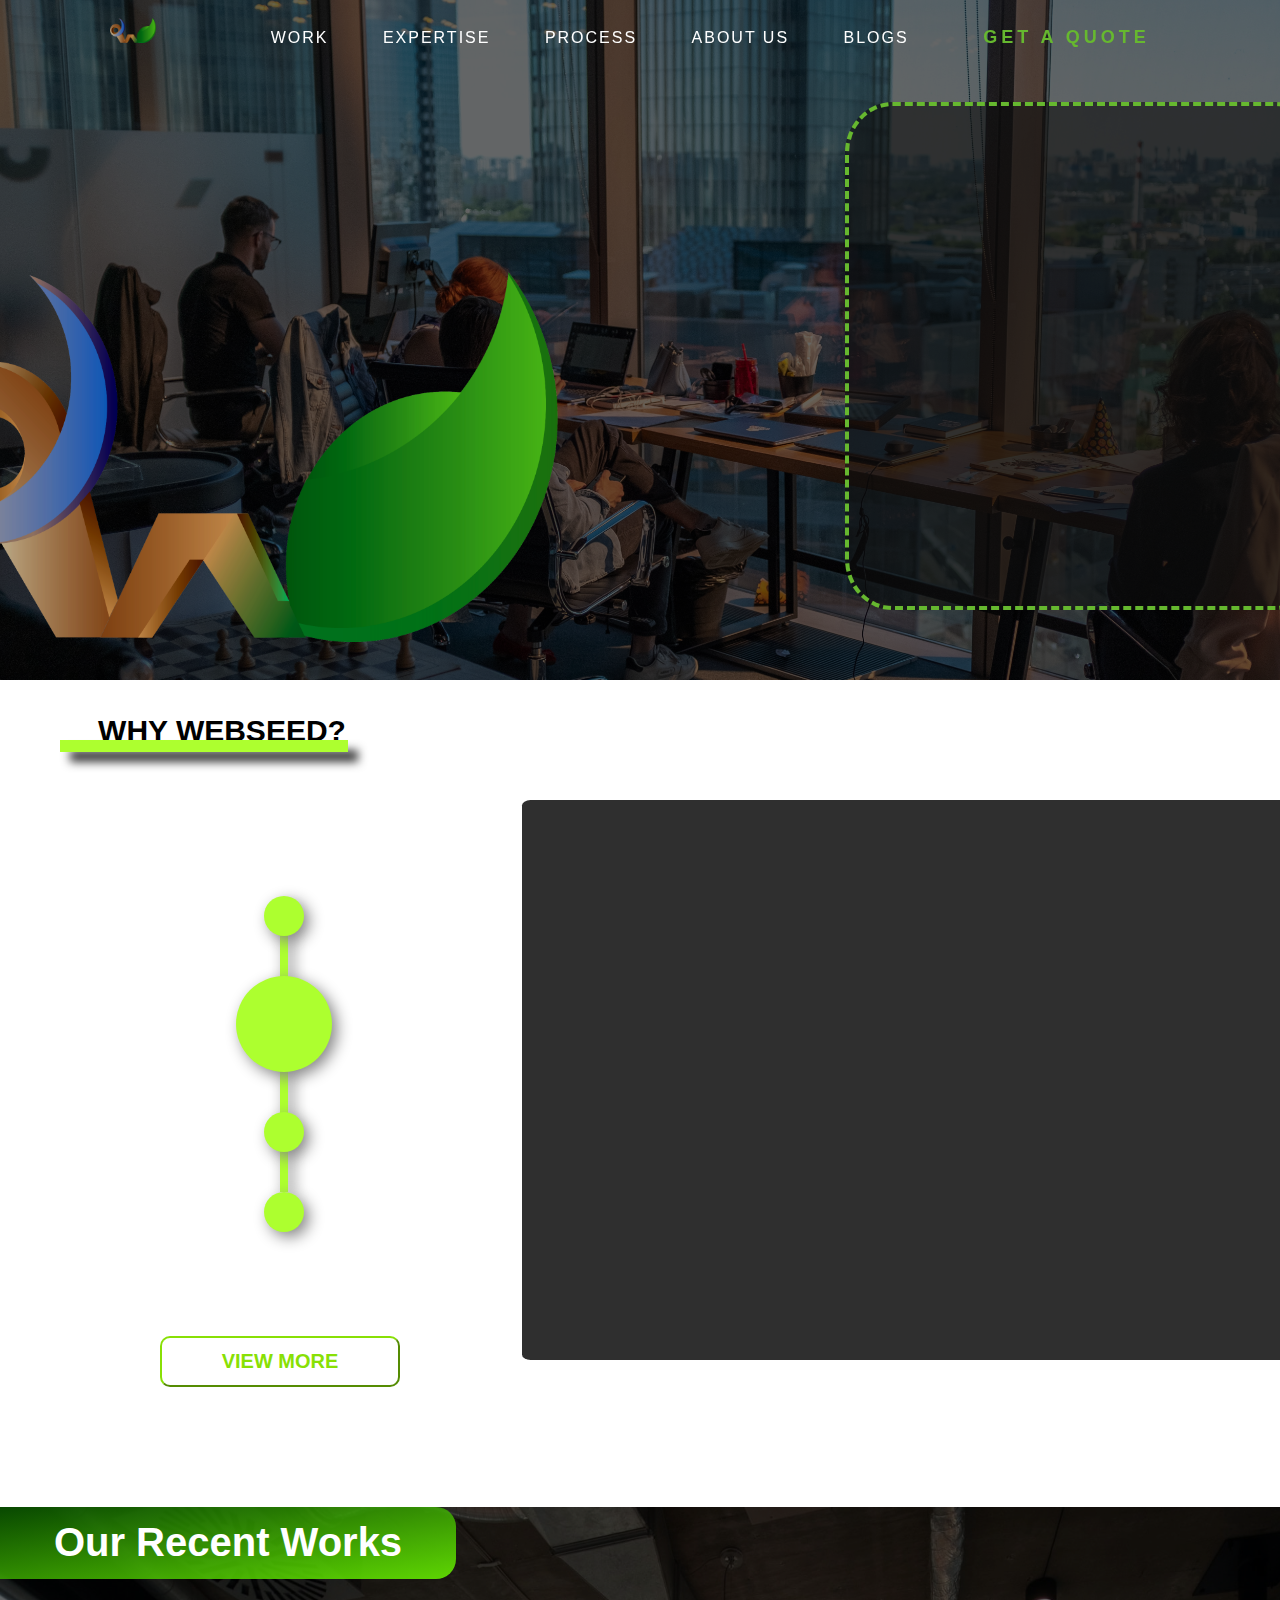
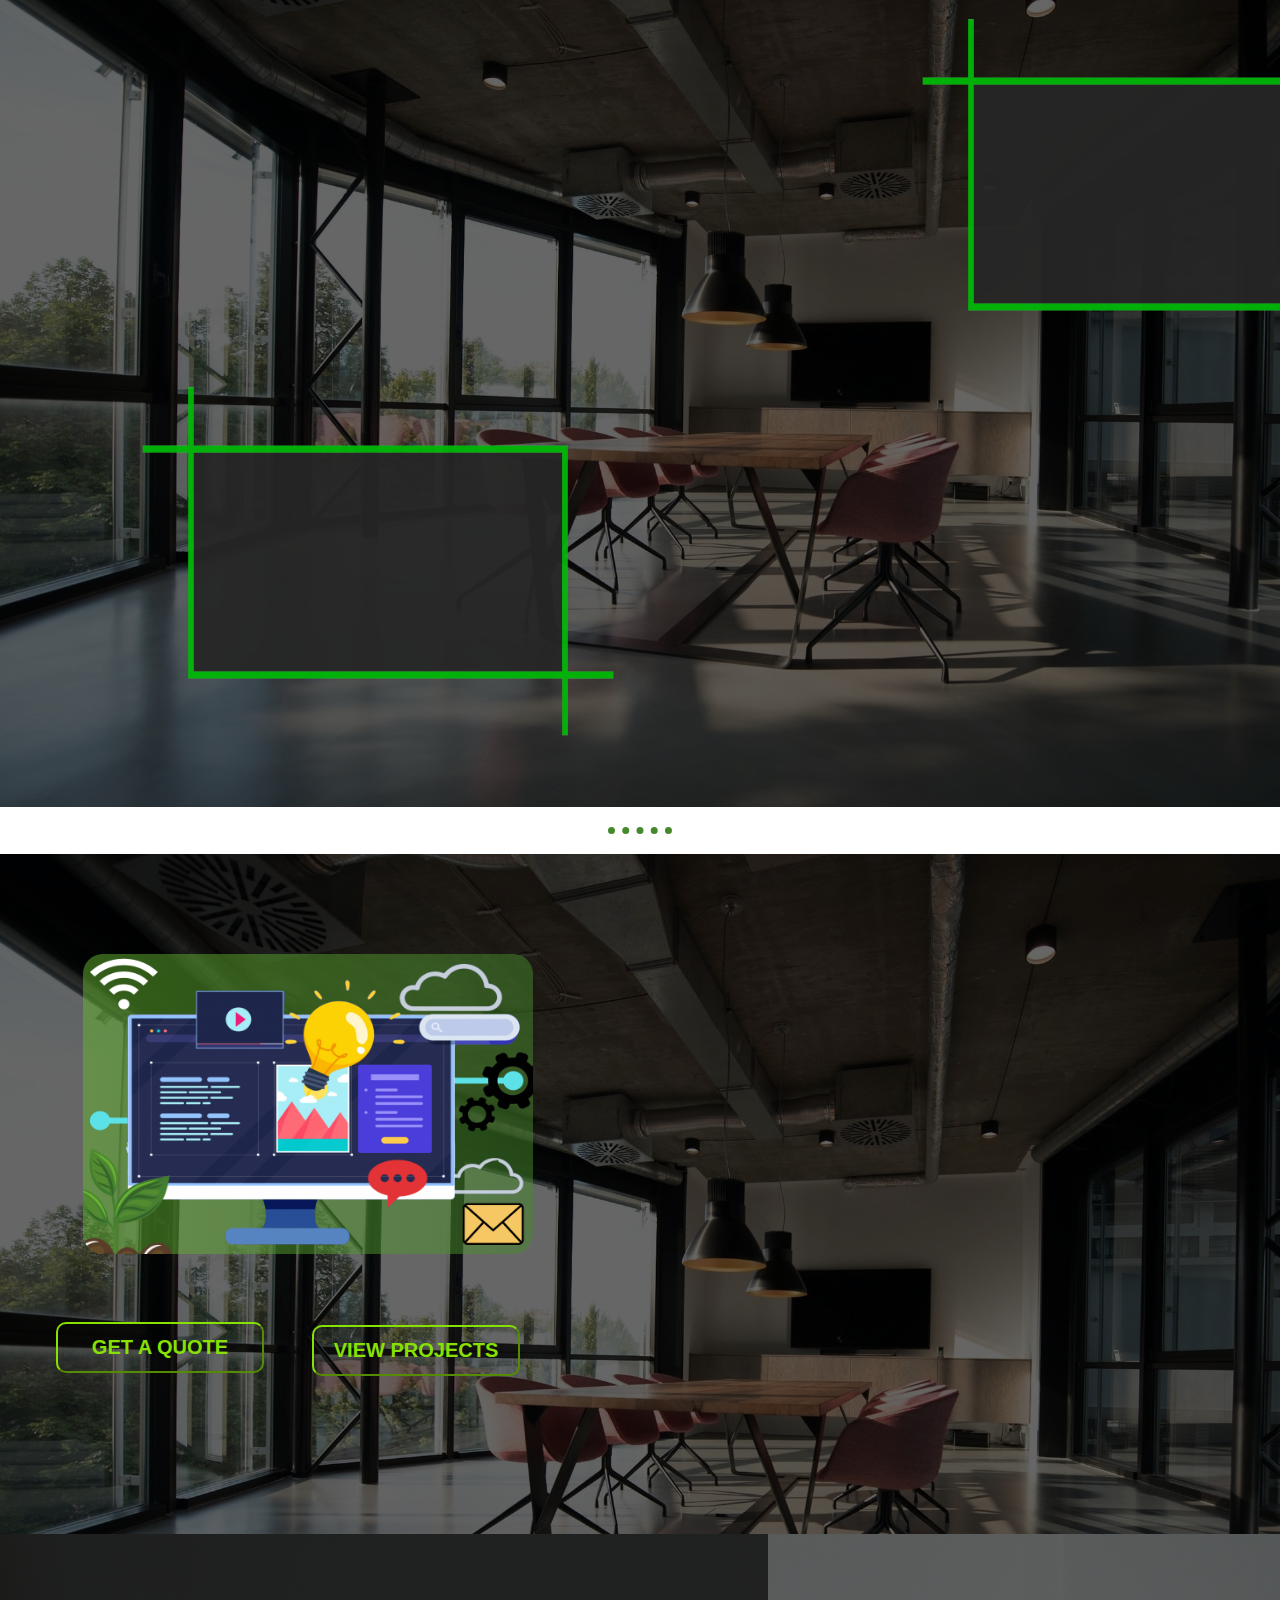
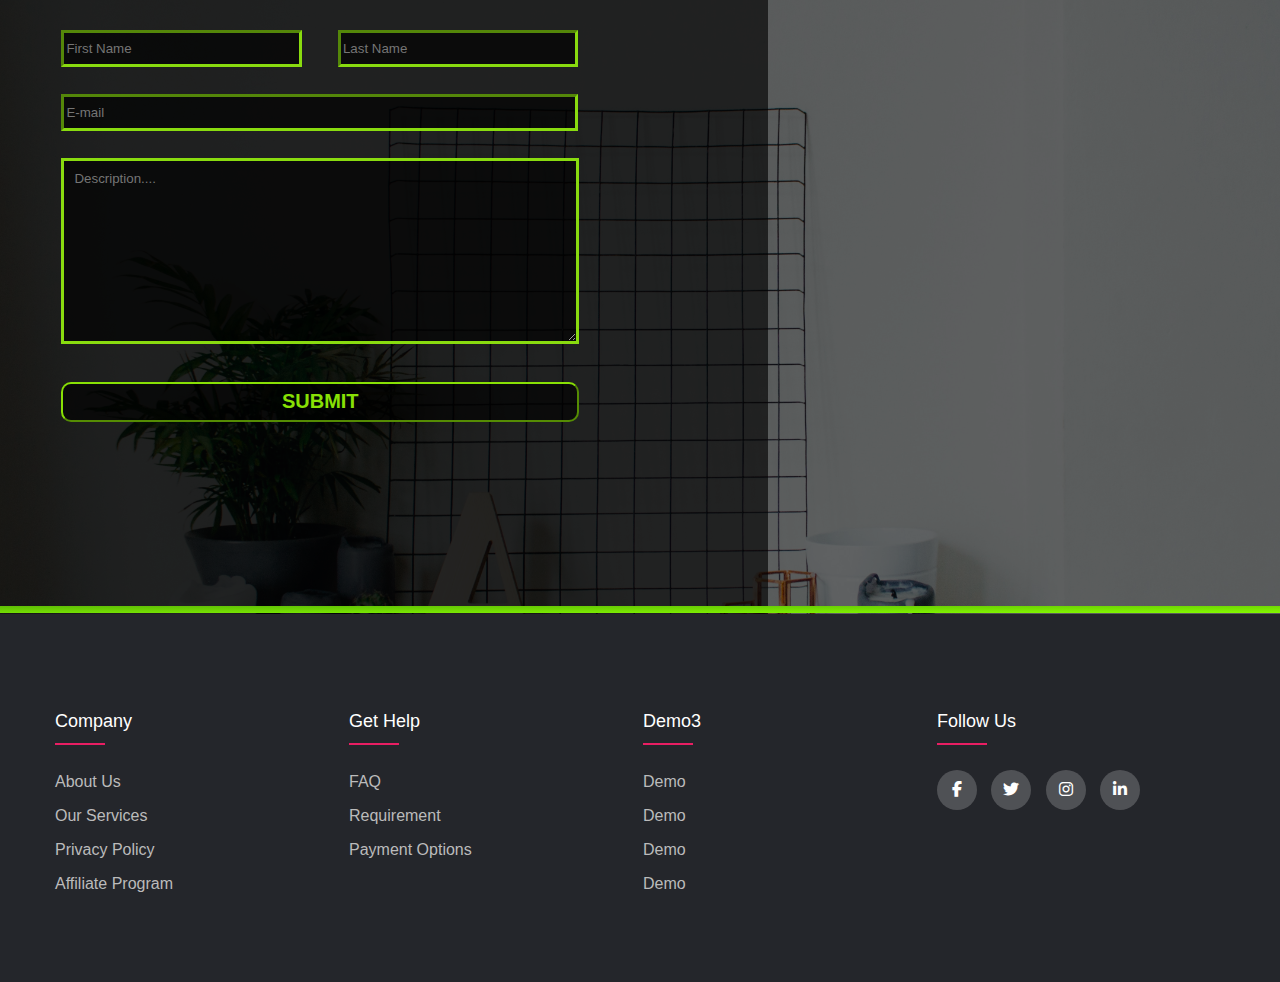
==== index.html @ 06053df5 "changes" ====
<!DOCTYPE html>
<html lang="en">
  <head>
    <meta charset="UTF-8" />
    <meta http-equiv="X-UA-Compatible" container="IE=edge" />
    <meta name="viewport" container="width=device-width, initial-scale=1.0" />
    <title>Webseed</title>
    <link rel="icon" href="media/webseedlogo.png" />
    <link rel="stylesheet" href="css files/style1.css" type="text/css" />
    <script src="JS files/script.js"></script>

    <link
      rel="stylesheet"
      href="https://cdnjs.cloudflare.com/ajax/libs/font-awesome/6.2.0/css/all.min.css"
      type="text/css"
    />
  </head>

  <body>
    <div class="wrapper">
      <header>
        <nav>
          <div class="menu">
            <ul>
              <li class="logo">
                <a href=""
                  ><img src="media/webseedlogo.png" alt="webseedlogo"
                /></a>
              </li>
              <li class="navlnk"><a href="">WORK</a></li>
              <li class="navlnk"><a href="">EXPERTISE</a></li>
              <li class="navlnk"><a href="">PROCESS</a></li>
              <li class="navlnk"><a href="">ABOUT US</a></li>
              <li class="navlnk"><a href="">BLOGS</a></li>
              <li class="navbtn">
                <button>
                  <span></span>
                  <span></span>
                  <span></span>
                  <span></span>
                  GET A QUOTE
                </button>
              </li>
            </ul>
          </div>
          <!-- END menu -->
        </nav>
        <!-- END nav DIV -->
        <div class="firstpage">
          <div class="head-img1">
            <img src="media/webseedlogo.png" alt="webseedwb-img" />
          </div>
          <article class="blog-box"></article>
        </div>
      </header>
      <!-- END header DIV-->
      <article class="container-1">
        <section class="container-1-ALLsec container-1-sec1">
           <div class="second_container">

        <div class="second_heading_container">
          <div class="second_heading_line"></div>
            <div class="second_heading_text">WHY WEBSEED?</div>
        </div>
        
        <div class="second_main_design">

          <div class="second_vertical_strip"></div>
        <div class="second_circle_container">


          <div class="second_circle"></div>
          <div class="second_circle active"></div>
          <div class="second_circle"></div>
          <div class="second_circle"></div>
        </div>

        <div class="second_imagepanel">
          <div class="second_panel"></div>
          <div class="second_panel active"></div>
          <div class="second_panel"></div>
          <div class="second_panel"></div>

        </div>
      </div>
     
      <div > <a href=""> <button class="second_view_more" >VIEW MORE</button> </a>
      </div>
      
    </div>
    
        </section>
        <!-- END container-1-sec1 -->

        <section class="container-1-ALLsec container-1-sec3">
          <h1 class="third_heading">Our Recent Works</h1>

          <img class="third_main_logo" src="media/box.png" alt="" />
          <img class="third_main_logo2" src="media/box.png" alt="" />
        </section>
        <!-- END container-1-sec3-->
        <hr />

        <div class="container-1-ALLsec container-1-sec4">
          <div class="container-1-sec4-col1"> 
            <img class="fifth_vector" src="media/v3.png" alt="" />
            <div class="container-1-sec4-overlay container-1-sec4-overlayfade">
              <p class="fifth_text">
                Follow these steps to connect with us:<br />
                Step 1 : Click on Get a quote button <br />
                Step 2 : Fill out the form to get in touch with us<br />
                Step 3 : Connect with us and have a chat<br />
              </p>
              <button class="fifth_get_a_quote" href="" type="button">
                GET A QUOTE <i class="fa-solid fa-arrow-right-long"></i>
              </button>
            </div><!--wo vector image wala div end-->
            
          </div>
          <div > <a href=""> <button class="fifth_get_a_quote_2" >GET A QUOTE</button> </a>
          </div> <!--dIV for button-->
          <div > <a href=""> <button class="fifth_view_more" >VIEW PROJECTS</button> </a>
          </div> <!--dIV for button-->
        
        </div> 
        </section>
        


        <!-- END container-1-sec4 -->
        <section class="container-1-ALLsec container-1-sec5">
          <div class="seventh_container">
            <div class="seventh_bg3"></div>
          </div>
             
            
       
       
             <form action="">
             <input id="input_firstname" type="text" placeholder="First Name" >
               <input id="input_lastname" type="text" placeholder="Last Name">
               <input type="email"  id="input_email" placeholder="E-mail">
               <textarea type="text" id="input_description" placeholder="Description...."></textarea>
               <button type="submit" id="button_submit" >SUBMIT</button>
           </form>
       
           <div class="seventh_end_line"></div>
    
          
        </section>
        <!-- End container-1-sec5 -->
      </article>
      <!-- END container-1 -->

      <!-- <hr />
    <article class="container-2">
        <section class="container-2-ALLsec container-2-sec1">

        </section> -->
      <!-- END container-2-sec1 -->

      <!-- <section class="container-2-ALLsec container-2-sec2">

        </section> -->
      <!-- END container-2-sec2 -->

      <!-- </article> -->
      <!-- END container-2 -->
    
      <footer class="globalfooter">
        <div class="localfooter">
          <div class="footer-row1">
            <div class="footer-row1-ALLcol footer-row1-col1">
              <h4>Company</h4>
              <ul>
                <li><a href="#">about us</a></li>
                <li><a href="#">our services</a></li>
                <li><a href="#">privacy policy</a></li>
                <li><a href="#">affiliate program</a></li>
              </ul>
            </div>
            <!-- END footer-row1-col1-->

            <div class="footer-row1-ALLcol footer-row1-col2">
              <h4>Get help</h4>
              <ul>
                <li><a href="#">FAQ</a></li>
                <li><a href="#">Requirement</a></li>
                <li><a href="#">Payment Options</a></li>
              </ul>
            </div>
            <!-- END footer-row1-col2-->

            <div class="footer-row1-ALLcol footer-row1-col3">
              <h4>Demo3</h4>
              <ul>
                <li><a href="#">Demo</a></li>
                <li><a href="#">Demo</a></li>
                <li><a href="#">Demo</a></li>
                <li><a href="#">Demo</a></li>
              </ul>
            </div>
            <!-- END footer-row1-col3-->

            <div class="footer-row1-ALLcol footer-row1-col4">
              <h4>Follow us</h4>
              <div class="social-links">
                <a href="#"><i class="fa-brands fa-facebook-f"></i></a>
                <a href="#"><i class="fa-brands fa-twitter"></i></a>
                <a href="#"><i class="fa-brands fa-instagram"></i></a>
                <a href="#"><i class="fa-brands fa-linkedin-in"></i></a>
              </div>
            </div>
            <!-- END footer-row1-col4-->
          </div>
          <!-- END footer-row1 -->
        </div>
        <!-- END localfooter -->
      </footer>
      <!-- END footer DIV-->
    </div>
    <!-- END wrapper -->

    <!-- //////////////////////////////////////     JavaScript    ///////////////////////////////////// -->
    <script src="https://code.jquery.com/jquery-3.6.1.js"></script>

    <script>
      $(window).scroll(function () {
        if ($(window).scrollTop()) {
          $("nav").addClass("black");
        } else {
          $("nav").removeClass("black");
        }
      });
    </script>
    <!-- /////////////////////////////////////     end JavaScript    ///////////////////////////////////// -->
  </body>
</html>
---- css files/style1.css ----
:root {
    --firstcolor: rgba(102, 184, 47, 1);
    --secondcolor: rgba(70, 137, 44, 1);
}

html,
body {
    margin: 0;
    padding: 0;
    width: 100%;
    font-family: 'Montserrat', Arial, Helvetica, sans-serif;
    line-height: 1.5;
}

/*///--------------------///   header part    ///--------------------///*/
header {
    position: relative;
    width: 100%;
    height: 680px;
    text-align: justify;
}

li.logo img {
    height: 25px;
    padding-right: 60px;
}

nav {
    position: fixed;
    width: 100%;
    z-index: 2;
}

nav ul {
    list-style: none;
    background: rgba(0, 0, 0, 0);
    overflow: hidden;
    color: white;
    padding: 0;
    text-align: center;
    margin: 0;
    transition: 1s;
}

nav.black ul {
    background: rgba(0, 0, 0, 1);
}

nav ul li {
    display: inline-block;
    padding: 15px 25px 18px 25px;
}

nav ul li a {
    text-decoration: none;
    color: white;
    font-size: 16px;
    font-family: 'Montserrat', sans-serif;
    text-transform: uppercase;
    letter-spacing: 2px;
    transition-delay: .2s;
}

nav ul li.navlnk a:hover {
    color: var(--firstcolor);
    scale: 1.1;
    transition: .4s ease-in-out;
    border-bottom: 2px solid;
}

/*///-----------///        navbtn       ///-----------/// */
nav ul li button {
    position: relative;
    padding: 12px 20px;
    color: var(--firstcolor);
    background: transparent;
    border: none;
    border-radius: 5%;
    letter-spacing: 4px;
    overflow: hidden;
    transition: 0.2s;
    font-size: 18px;
    font-family: 'Montserrat', sans-serif;
    font-weight: bold;

}

nav ul li button:hover {
    color: black;
    background: var(--secondcolor);
    box-shadow: -10px -10px 13px 0px var(--firstcolor), 10px 10px 13px 0px var(--firstcolor);
    transition-delay: 1s;
    transition-delay: background 1s linear;
}

nav ul li button span {
    position: absolute;
    display: block;
}

nav ul li button span:nth-child(1) {
    top: 0;
    left: -100%;
    width: 100%;
    height: 2px;
    background: linear-gradient(90deg, transparent, var(--secondcolor));
}

nav ul li button:hover span:nth-child(1) {
    left: 100%;
    transition: 1s;
}

nav ul li button span:nth-child(3) {
    bottom: 0;
    right: -100%;
    width: 100%;
    height: 2px;
    background: linear-gradient(270deg, transparent, var(--secondcolor));
}

nav ul li button:hover span:nth-child(3) {
    right: 100%;
    transition: 1s;
    transition-delay: .5s;
}

nav ul li button span:nth-child(2) {
    top: -100%;
    right: 0;
    width: 2px;
    height: 100%;
    background: linear-gradient(180deg, transparent, var(--secondcolor));
}

nav ul li button:hover span:nth-child(2) {
    top: 100%;
    transition: 1s;
    transition-delay: .25s;
}

nav ul li button span:nth-child(4) {
    bottom: -100%;
    left: 0;
    width: 2px;
    height: 100%;
    background: linear-gradient(360deg, transparent, var(--secondcolor));
}

nav ul li button:hover span:nth-child(4) {
    bottom: 100%;
    transition: 1s;
    transition-delay: .75s;
}

/*///xxxxxxxxxxxxx///     END  navbtn       ///xxxxxxxxxxxxx/// */

.firstpage {
    position: relative;
    background: url('../media/office2.jpg'), linear-gradient(rgba(0, 0, 0, .6), rgba(0, 0, 0, .6));
    width: 1536px;
    height: 680px;
    background-blend-mode: multiply;
    background-size: cover;
    background-repeat: no-repeat;
    text-align: center;
    margin: auto;
    overflow: hidden;
    min-width: auto;
    min-height: auto;
}

.head-img1 img {
    display: inline-block;
    position: absolute;
    top:40%;
    left: -6%;
    width: 650px;
    height: 370px;
    min-width: auto;
    min-height: auto;
}

article.blog-box {
    display: inline-block;
    position: absolute;
    top: 15%;
    left: 55%;
    background-color: rgba(14, 14, 14, .6);
    width: 470px;
    height: 500px;
    border: 4px dashed var(--firstcolor);
    border-radius: 10%;
    overflow: hidden;
}

/*///xxxxxxxxxxxxxxxxxxxxxx///   End header part    ///xxxxxxxxxxxxxxxxxxxxxx///*/

hr {
    border-style: dotted none none;
    border-color: var(--secondcolor);
    border-width: 7px;
    width: 5%;
    margin: 20px auto;
}

/*///------------------///     Container - 1       ///------------------///*/
.container-1 {
    width: 100%;
    font-size: 20px;
    line-height: 30px;
    text-align: justify;
}

.container-1-ALLsec {
    text-align: center;
    width: 1300px;
    margin: auto;
}

/*///---------/// sec1 ///---------///*/
.container-1-sec1 h1 {
    position: relative;
    padding: 20px;
}

.container-1-sec1 h1::after {
    content: '';
    width: 200px;
    height: 7px;
    background: linear-gradient(to right, var(--firstcolor), var(--secondcolor));
    border-radius: 10px;
    position: absolute;
    top: 48px;
    left: 41%;
}

/*///xxxxxxxxx/// END sec1 ///xxxxxxxxx///*/

/*///---------/// sec2 ///---------///*/

/* second slide */

.container-1-sec1{
    position: relative;
    height: 800px;
    width: 1536px;
    background-color: rgb(255, 255, 255);
}



.second_heading_container{
    height: 4rem;
    width: 300px;
    top:2.5rem;
    margin-left: 3rem;
    font-family: 'lato', sans-serif;
    padding: 1.5rem;
    font-size: 30px;
    font-weight: 600;
    color: rgb(0, 0, 0);
    z-index: 1;
}


.second_heading_line{
    height: 12px;
    width: 18rem;
    background-color: greenyellow;
    box-shadow: 10px 10px 10px rgb(59, 59, 59);
    position: relative;
    top: 36px;
    z-index: 1;
    right: 12px;
}

.second_vertical_strip{
    height: 18rem;
    width: 0.5rem;
    background-color: greenyellow;
    box-shadow: 5px 5px 15px rgb(134, 134, 134);
    position: relative;
    left: 18.25%;
    top: 7rem;
}

.second_circle_container{
    display: flex;
    flex-direction: column;
    justify-content: space-between;
    align-items: center;
    height: 22rem;
    width: 20%;
    position: relative;
    left: 8%;
    top: 6rem;
}

.second_main_design{
    display: flex;
    flex-direction: row;
}


.second_circle{
    height: 2.5rem;
    width: 2.5rem;
    border-radius: 50%;
    box-shadow: 5px 5px 15px rgb(134, 134, 134);
    background-color: greenyellow;
    cursor: pointer;
    position: relative;
    margin: 0.5rem;
    transition: 0.2s ease-in-out;
}

.second_circle.active{
    height: 6rem;
    width: 6rem;
    border-radius: 50%;
}

.second_imagepanel{
    height: 35rem;
    width: 55%;
    border-radius: 1%;
    background-color: rgb(47, 47, 47);
    position: absolute;
    right: 11%;
    bottom: 15%;
}

.second_panel{
    height: 35rem;
    width: 55%;
    border-radius: 1%;
    opacity: 0;
    position: absolute;
    right: 11%;
    bottom: 15%;
    transition: 0.1s ease;
}

.second_panel.active{
    opacity: 1;
}

.second_view_more{
    padding: 12px;
    width: 15rem;
    position: relative;
    right: 30.5rem;
    top: 12rem;
    border-radius: 10px;
    color: rgb(136, 224, 5);
    border-color: rgb(136, 224, 5);
    background-color: transparent;
    font-size: 20px;
    font-weight: 600;
    text-decoration: none;
    cursor: pointer;
    opacity: 1;
    transition:  0.1s ease-out;   

}


.second_view_more:hover{
    background-color: rgb(136, 224, 5);
    color: white;
    border-color: transparent;
    scale: 1.1;

}

.second_view_more:active{
    opacity: 0.5;
}

.second_end_line{
    width: 100%;
    height: 7px;
    background-image: linear-gradient(to bottom right, rgb(95, 189, 6) , rgb(136, 255, 0));
    position: absolute;
    bottom: 0rem;

}

/*///xxxxxxxxx/// END sec2 ///xxxxxxxxx///*/

/*///---------/// sec3 ///---------///*/
.container-1-sec3 {
    position: relative;
    height: 900px;
    width: 1536px;
    background-image: url('../media/office.jpg'), linear-gradient(rgba(0, 0, 0, .6), rgba(0, 0, 0, .6));
    background-blend-mode: multiply;
    background-size: cover;
}

.third_heading {
    width: 26rem;
    height: 2rem;
    background-image: linear-gradient(to bottom right, rgba(11, 97, 0, 0.74), rgba(101, 234, 0, 0.9));
    border-radius: 0px 20px 20px 0px;
    color: white;
    position: relative;
    padding: 20px;
}

.third_main_logo {
    position: absolute;
    right: 8rem;
    top: 7rem;
    opacity: 0.95;
    transition: 0.2s ease-out;
    cursor: pointer;
    height: 350px;
    width: 500px;
}

.third_main_logo2 {
    position: absolute;
    left: 8rem;
    top: 30rem;
    opacity: 0.95;
    transition: 0.2s ease-out;
    cursor: pointer;
    height: 350px;
    width: 500px;
}

.third_main_logo:hover {
    scale: 1.1;
}

.third_main_logo:active {
    scale: 1.05;
    animation-timeline: 0.1s;
}

.third_main_logo2:hover {
    scale: 1.1;
}

.third_main_logo2:active {
    scale: 1.05;
    animation-timeline: 0.1s;
}

/*///xxxxxxxxxx/// END sec3 ///xxxxxxxxxx///*/

/*///---------/// sec4 ///---------///*/
.container-1-sec4 {
    height: 680px;
    width: 1536px;
    background-image: url('../media/office.jpg'), linear-gradient(rgba(0, 0, 0, .6), rgba(0, 0, 0, .6));
    background-blend-mode: multiply;
    background-size: cover;
    
}

.container-1-sec4-col1 {
    display: inline-block;
    position: relative;
    left: -460px;
    top: 100px;
    width: 450px;
    height: 300px;

}

.fifth_vector {
    display: block;
    width: 450px;
    height: 300px;
    background-image: linear-gradient(to right, rgba(102, 184, 47, .5), rgba(70, 137, 44, .5));
    border-radius: 20px;
}

.container-1-sec4-overlay {
    position: absolute;
    transition: all .3s ease;
    opacity: 0;
    background-color: red;
}

.container-1-sec4-col1:hover .container-1-sec4-overlay {
    opacity: 1;
}

.fifth_text {
    position: absolute;
    top: 43%;
    left: 50%;
    width: 435px;
    height: 246px;
    color: white;
    text-align: justify;
    padding: 30px 0 0 20px;
    margin: 0;
    line-height: 2;
    transform: translate(-50%, -50%);
}

.container-1-sec4-overlayfade {
    top: 0;
    left: 0;
    width: 100%;
    height: 100%;
    background-color: rgba(102, 184, 47, .9);
    transition: .7s ease-in-out;
    border-radius: 20px;
}

/*//------///  button   //------///*/
.fifth_get_a_quote {
    position: absolute;
    top: 82%;
    left: 50%;
    width: 190px;
    height: 50px;
    transition: .7s ease-in-out;
    color: white;
    background-image: linear-gradient(to right, rgb(109, 236, 109), green 60%);
    font-weight: bold;
    letter-spacing: 1px;
    line-height: 2;
    margin: 0;
    border: 0;
    border-radius: 6px;
    cursor: pointer;
    transform: translate(-50%, -50%);
    transition: width .5s;
}

.fifth_get_a_quote:hover {
    width: 210px;
    display: flex;
    align-items: center;
    justify-content: space-between;
}

i.fa-arrow-right-long {
    font-size: 16px;
    padding-left: 10px;
    display: none;
}

.fifth_get_a_quote:hover i {
    display: block;
}

.fifth_get_a_quote_2{
    padding: 12px;
    width: 13rem;
    position: relative;
    right: 38rem;
    top: 10rem;
    border-radius: 10px;
    color: rgb(136, 224, 5);
    border-color: rgb(136, 224, 5);
    background-color: transparent;
    font-size: 20px;
    font-weight: 600;
    text-decoration: none;
    cursor: pointer;
    opacity: 1;
    transition:  0.1s ease-out;   

}


.fifth_get_a_quote_2:hover{
    background-color: rgb(136, 224, 5);
    color: white;
    border-color: transparent;
    scale: 1.1;

}

.fifth_get_a_quote_2:active{
    opacity: 0.5;
}

.fifth_view_more{
    padding: 12px;
    width: 13rem;
    position: relative;
    right: 22rem;
    top: 7rem;
    border-radius: 10px;
    color: rgb(136, 224, 5);
    border-color: rgb(136, 224, 5);
    background-color: transparent;
    font-size: 20px;
    font-weight: 600;
    text-decoration: none;
    cursor: pointer;
    
    transition:  0.1s ease-out;   

}


.fifth_view_more:hover{
    background-color: rgb(136, 224, 5);
    color: white;
    border-color: transparent;
    scale: 1.1;

}

.fifth_view_more:active{
    opacity: 0.5;
}


/* Sec-5 starts */

.container-1-sec5 h1 {
    position: relative;
    padding: 20px;
}

.container-1-sec5 h1::after {
    content: '';
    width: 80px;
    height: 7px;
    background: linear-gradient(to right, var(--firstcolor), var(--secondcolor));
    border-radius: 10px;
    position: absolute;
    top: 48px;
    left: 46.5%;
}
.container-1-sec5 {
    position: relative;
    height: 680px;
    width: 1536px;
    background-image: url('../media/john-mark-arnold-ti4kGLkGgmU-unsplash.jpg'), linear-gradient(rgba(0, 0, 0, .6), rgba(0, 0, 0, .6));
    background-blend-mode: multiply;
    background-size: cover;
}


.seventh_bg3{
    height: 680px;
    width: 50%;
    background-color: rgba(0, 0, 0, 0.636);
    position: absolute;
}

#input_firstname{
    width: 15%;
    height: 1.8rem;
    background-color: rgba(0, 0, 0, 0.656);
    border-width: 3px;
    font-family: 'lato', sans-serif;
    color: rgb(255, 255, 255);
    border-color: rgb(137, 219, 15);
    position: absolute;
    top: 6rem;
    outline: none;
    left: 4%;
}

#input_lastname{
    width: 15%;
    height: 1.8rem;
    background-color: rgba(0, 0, 0, 0.656);
    border-width: 3px;
    font-family: 'lato', sans-serif;
    color: rgb(255, 255, 255);
    border-color: rgb(137, 219, 15);
    position: absolute;
    outline: none;
    top: 6rem;
    left: 22%;
}

#input_email{
    width: 33%;
    height: 1.8rem;
    background-color: rgba(0, 0, 0, 0.656);
    color: rgb(255, 255, 255);
    font-family: 'lato', sans-serif;
    border-color: rgb(137, 219, 15);
    position: absolute;
    border-width: 3px;
    top: 10rem;
    outline: none;
    left: 4%;
}

#input_description{
    width: 32%;
    height: 10rem;
    background-color: rgba(0, 0, 0, 0.656);
    color: rgb(255, 255, 255);
    border-color: rgb(137, 219, 15);
    padding: 10px 10px;
    font-family: 'lato', sans-serif;
    position: absolute;
    border-width: 3px;
    top:14rem;
    outline: none;
    left: 4%;
}

#button_submit{
    width: 33.7%;
    height: 2.5rem;
    background-color: rgba(0, 0, 0, 0.656); 
    position: absolute;
    left: 4%;
    top: 28rem;
    font-family: 'lato', sans-serif;
    border-radius: 10px;
    color: rgb(136, 224, 5);
    border-color: rgb(136, 224, 5);
    font-size: 20px;
    font-weight: 600;
    text-decoration: none;
    cursor: pointer;
    opacity: 1;
    transition:  0.1s ease-out;   

}

#button_submit:hover{
    opacity: 0.8;
    scale: 1.02;
}

#button_submit:active{
    opacity: 0.5;
}

.seventh_end_line{
    width: 100%;
    height: 7px;
    background-image: linear-gradient(to bottom right, rgb(95, 189, 6) , rgb(136, 255, 0));
    position: absolute;
    top: 42rem;
}



/*//xxxxx///  END button   //xxxxx///*/

/*///xxxxxxxxxxxxx/// END sec4 ///xxxxxxxxxxxxx///*/

/*///------------------///   END  Container - 1       ///------------------///*/


/* //////////------------////////   FOOTER   //////////------------//////// */
.globalfooter {
    width: 100%;
    background-color: #24262b;
    padding: 70px 0;
    box-sizing: border-box;
}

.localfooter {
    max-width: 1200px;
    margin: auto;
    padding: 0;
}

.footer-row1 {
    display: flex;
    flex-wrap: wrap;
}

.footer-row1-ALLcol {
    width: 22%;
    padding: 0 15px;
}

.footer-row1-ALLcol ul {
    list-style: none;
    padding: 0;
}

.footer-row1-ALLcol h4 {
    font-size: 18px;
    color: #ffffff;
    text-transform: capitalize;
    margin-bottom: 35px;
    font-weight: 500;
    position: relative;
}

.footer-row1-ALLcol h4::before {
    content: '';
    position: absolute;
    left: 0;
    bottom: -10px;
    background-color: #e91e63;
    height: 2px;
    box-sizing: border-box;
    width: 50px;
}

.footer-row1-ALLcol ul li:not(:last-child) {
    margin-bottom: 10px;
}

.footer-row1-ALLcol ul li a {
    font-size: 16px;
    text-transform: capitalize;
    color: #ffffff;
    text-decoration: none;
    font-weight: 300;
    color: #bbbbbb;
    display: block;
    transition: all .3s ease;
}

.footer-row1-ALLcol ul li a:hover {
    color: #ffffff;
    padding-left: 8px;

}

.footer-row1-ALLcol .social-links a {
    display: inline-block;
    height: 40px;
    width: 40px;
    background-color: rgba(255, 255, 255, .2);
    margin: 0 10px 10px 0;
    text-align: center;
    line-height: 40px;
    border-radius: 50%;
    color: #ffffff;
    transition: all .5s ease;
}

.footer-row1-ALLcol .social-links a:hover {
    color: #24262b;
    background-color: #ffffff;
}

/*/////////////////////////////////   END FOOTER    //////////////////////////////////*/

/*#####################      RESPONSIVE       ##################### */

/*////////////////////    For RESPONSIVE - Footer   ///////////////////////*/
@media(max-width: 1020px) {
    .footer-row1-ALLcol {
        width: 44%;
        margin-bottom: 30px;
    }
}

@media(max-width: 1020px) {
    .footer-row1-ALLcol {
        width: 44%;
        margin-bottom: 30px;
    }
}

@media(max-width: 517px) {
    .footer-row1-ALLcol {
        width: 100%;
    }
}

/*//////////////////////    END RESPONSIVE - Footer   ///////////////////////*/
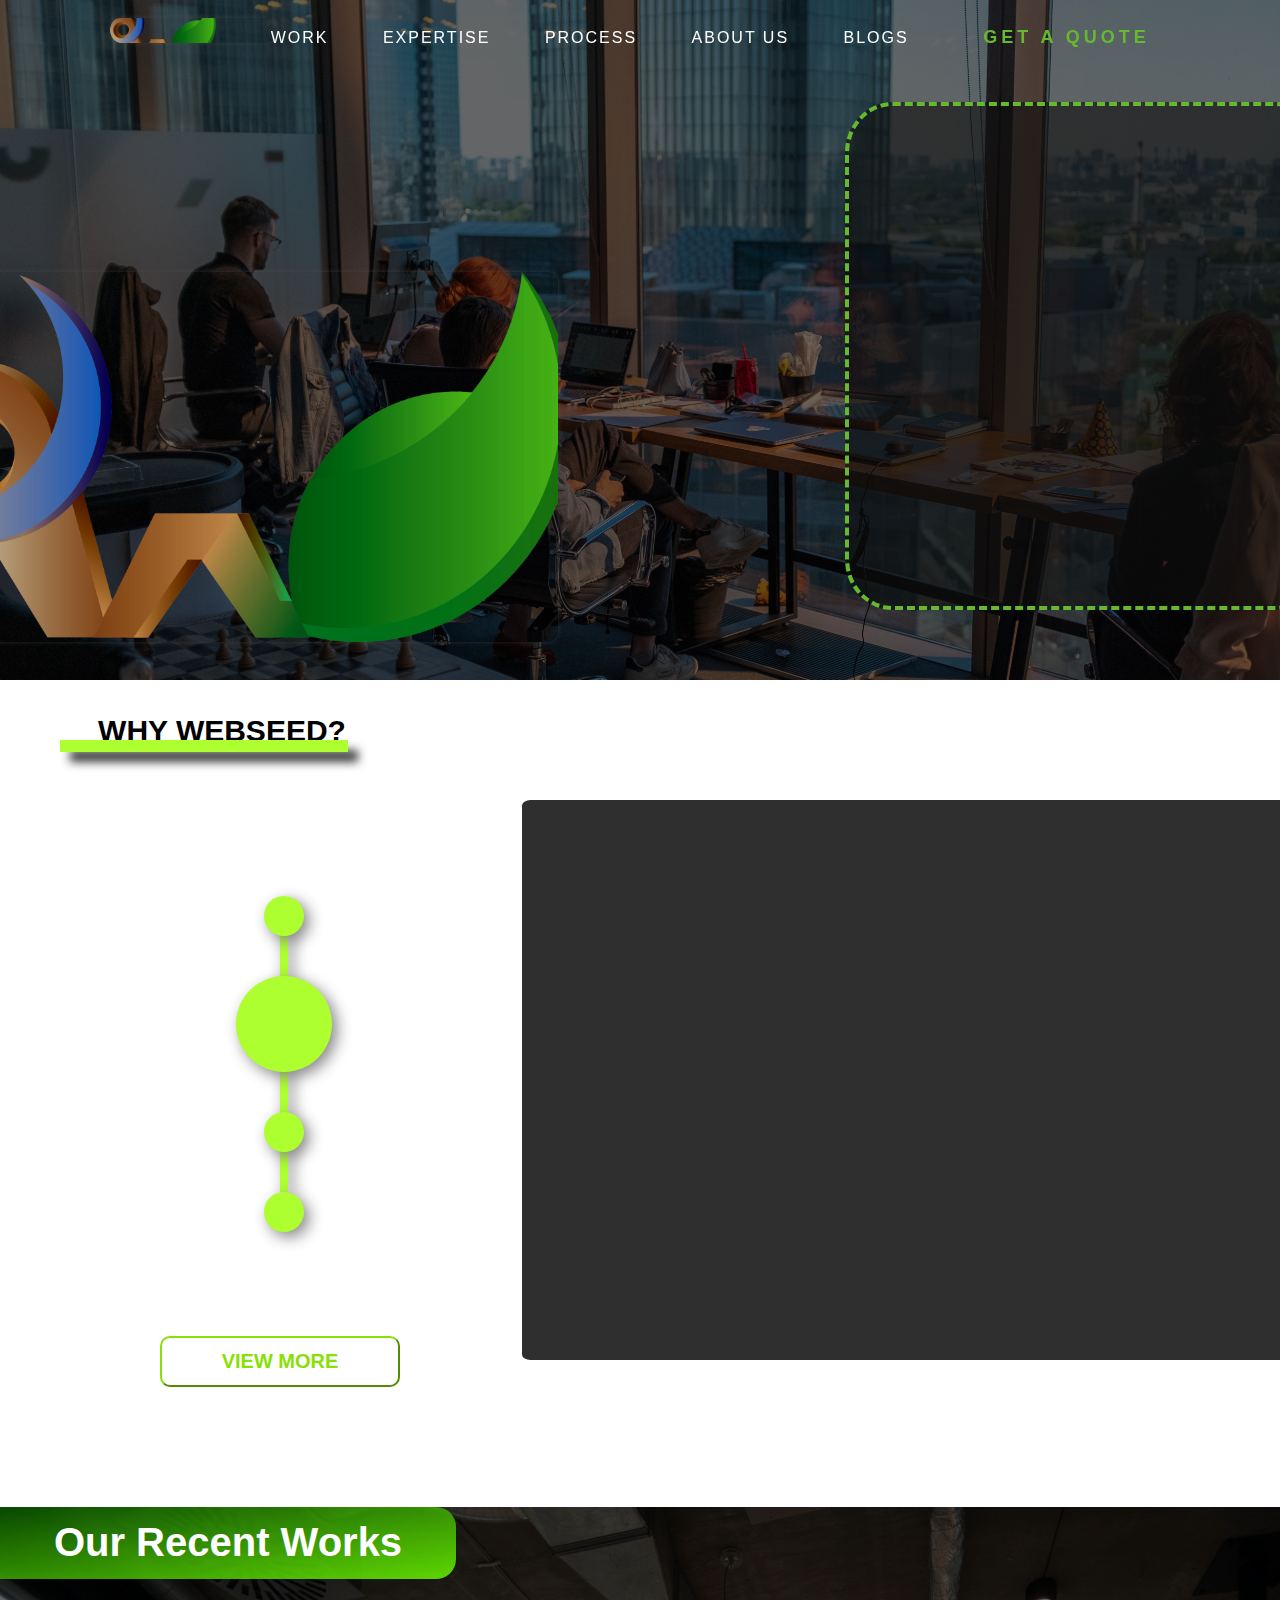
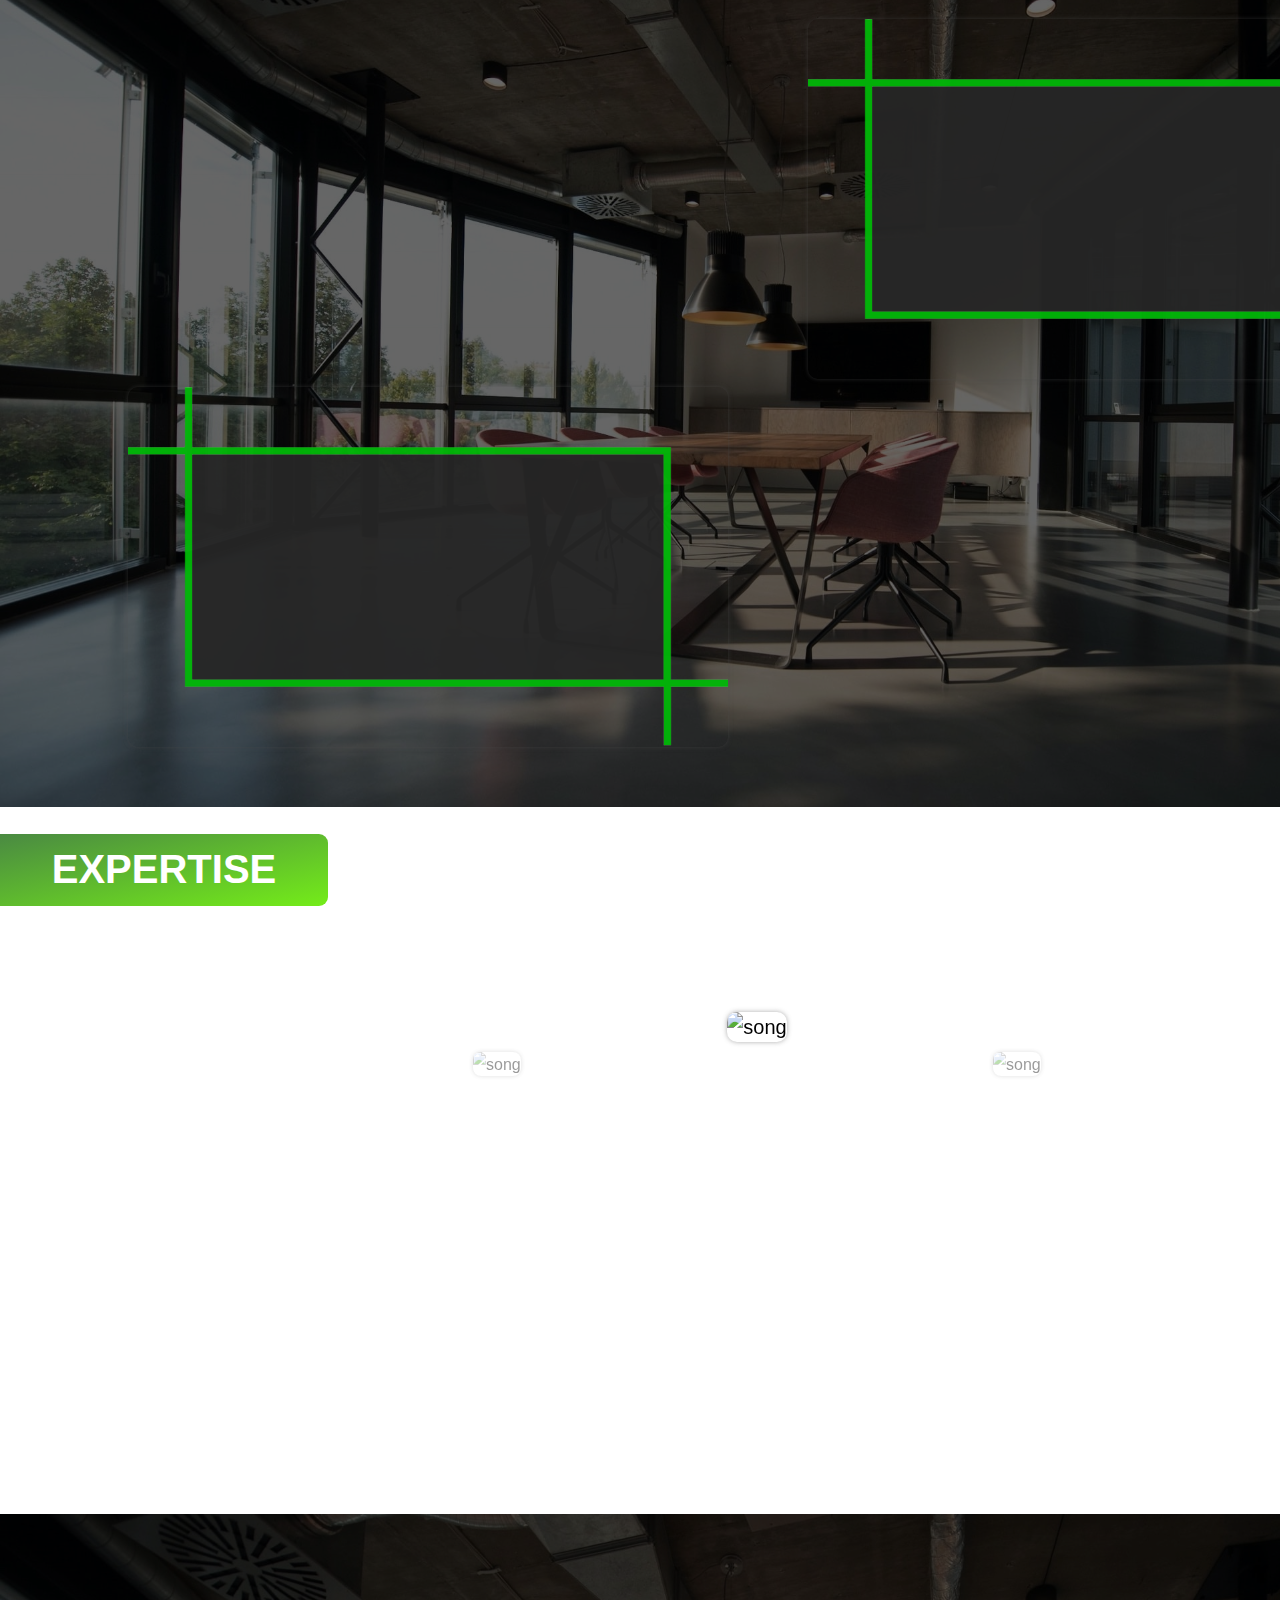
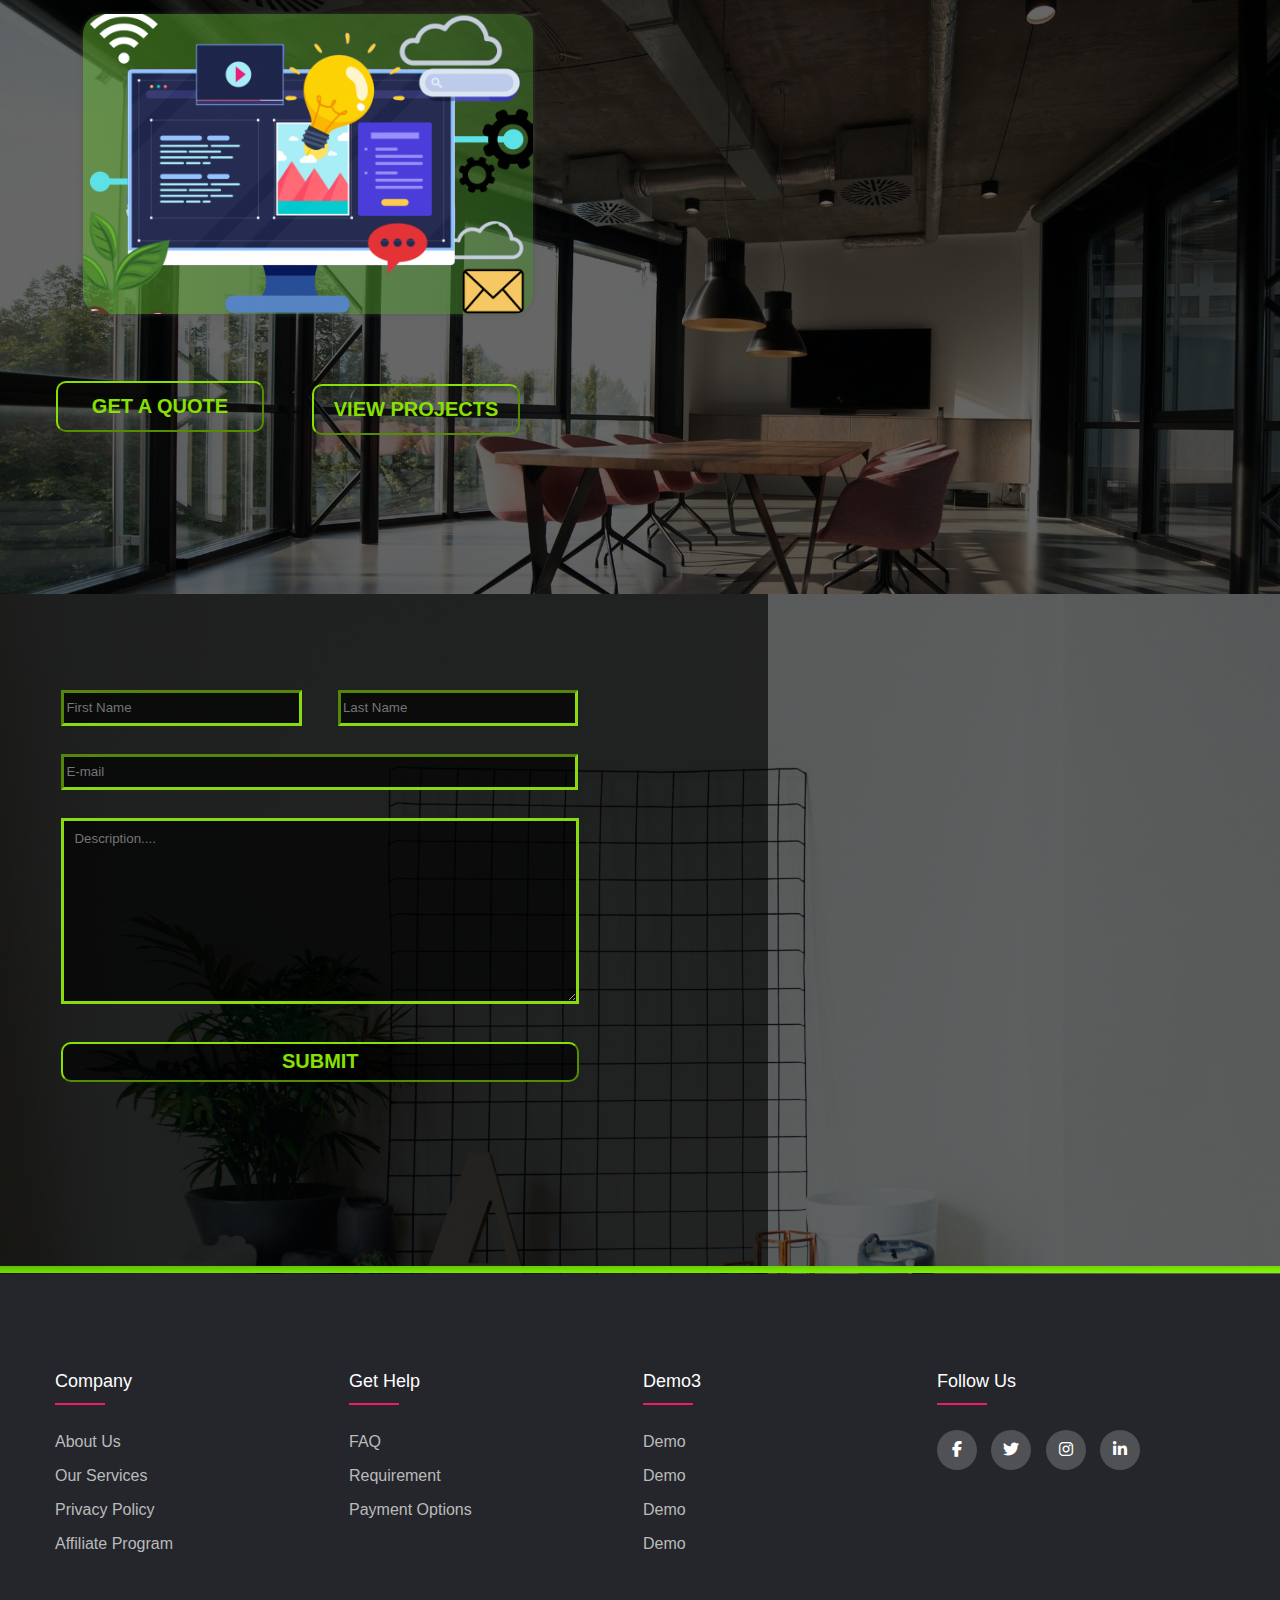
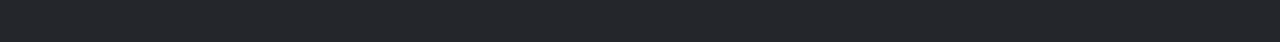
==== commit f4520cca: "5septupdates" ====
--- a/index.html
+++ b/index.html
@@ -99,7 +99,30 @@
           <img class="third_main_logo2" src="media/box.png" alt="" />
         </section>
         <!-- END container-1-sec3-->
-        <hr />
+       
+
+        <!--Container-1-sec6-->
+        <section class="container-1-ALLsec container-1-sec6">
+          <h1 class="sixth_heading">EXPERTISE</h1>
+          <div class="container">
+            <input type="radio" name="slider" id="item-1" checked>
+            <input type="radio" name="slider" id="item-2">
+            <input type="radio" name="slider" id="item-3">
+          <div class="cards">
+            <label class="card" for="item-1" id="song-1">
+              <img src="https://images.unsplash.com/photo-1530651788726-1dbf58eeef1f?ixlib=rb-1.2.1&ixid=eyJhcHBfaWQiOjEyMDd9&auto=format&fit=crop&w=882&q=80" alt="song">
+            </label>
+            <label class="card" for="item-2" id="song-2">
+              <img src="https://images.unsplash.com/photo-1559386484-97dfc0e15539?ixlib=rb-1.2.1&ixid=eyJhcHBfaWQiOjEyMDd9&auto=format&fit=crop&w=1234&q=80" alt="song">
+            </label>
+            <label class="card" for="item-3" id="song-3">
+              <img src="https://images.unsplash.com/photo-1533461502717-83546f485d24?ixlib=rb-1.2.1&auto=format&fit=crop&w=900&q=60" alt="song">
+            </label>
+          </div>
+          </div>
+        </div>
+        </section>
+        <!--End sec6-->
 
         <div class="container-1-ALLsec container-1-sec4">
           <div class="container-1-sec4-col1"> 
@@ -133,9 +156,6 @@
             <div class="seventh_bg3"></div>
           </div>
              
-            
-       
-       
              <form action="">
              <input id="input_firstname" type="text" placeholder="First Name" >
                <input id="input_lastname" type="text" placeholder="Last Name">
--- a/css files/style1.css
+++ b/css files/style1.css
@@ -416,8 +416,8 @@
     opacity: 0.95;
     transition: 0.2s ease-out;
     cursor: pointer;
-    height: 350px;
-    width: 500px;
+    height: 360px;
+    width: 600px;
 }
 
 .third_main_logo2 {
@@ -427,8 +427,8 @@
     opacity: 0.95;
     transition: 0.2s ease-out;
     cursor: pointer;
-    height: 350px;
-    width: 500px;
+    height: 360px;
+    width: 600px;
 }
 
 .third_main_logo:hover {
@@ -616,6 +616,99 @@
     opacity: 0.5;
 }
 
+/* section6 */
+.container-1-sec6 {
+    height: 680px;
+    width: 1536px;
+    background-color: white;
+    position: relative;
+    background-size: cover;
+    
+}
+.sixth_heading{
+    width: 18rem;
+    height: 2rem;
+    background-image: linear-gradient(to bottom right, rgba(11, 97, 0, 0.74), rgba(101, 234, 0, 0.9));
+    border-radius: 0px 9px 9px 0px;
+    color: white;
+    position: relative;
+    padding: 20px;
+}
+
+  .card {
+    position: absolute;
+    width: 650px;
+    height:400px;
+    left: 27rem;
+    right: 0;
+    top:5rem;
+    transition: transform .4s ease;
+    cursor: pointer;
+  }
+  
+  .container {
+    width: 100%;
+    max-width: 800px;
+    max-height: 600px;
+    height: 100%;
+    transform-style: preserve-3d;
+    display: flex;
+    justify-content: center;
+    flex-direction: column;
+    align-items: center;
+  }
+  
+  .cards {
+    position: relative;
+    width: 100%;
+    height: 100%;
+    margin-bottom: 20px;
+  }
+  
+  img {
+    width: 100%;
+    height: 100%;
+    border-radius: 10px;
+    object-fit: cover;
+    box-shadow: 0px 0px 5px 0px rgba(81, 81, 81, 0.47);
+  }
+
+  input[type=radio] {
+    
+    display: none;
+  
+  }
+
+  #item-1:checked ~ .cards #song-3, #item-2:checked ~ .cards #song-1, #item-3:checked ~ .cards #song-2 {
+    transform: translatex(-40%) scale(.8);
+    opacity: .4;
+    z-index: 0;
+  }
+  
+  #item-1:checked ~ .cards #song-2, #item-2:checked ~ .cards #song-3, #item-3:checked ~ .cards #song-1 {
+    transform: translatex(40%) scale(.8);
+    opacity: .4;
+    z-index: 0;
+  }
+  
+  #item-1:checked ~ .cards #song-1, #item-2:checked ~ .cards #song-2, #item-3:checked ~ .cards #song-3 {
+    transform: translatex(0) scale(1);
+    opacity: 1;
+    z-index: 1;
+}
+#item-2:checked ~ .player #test {
+    transform: translateY(0);
+  }
+  
+  #item-2:checked ~ .player #test  {
+    transform: translateY(-40px);
+  }
+  
+  #item-3:checked ~ .player #test  {
+    transform: translateY(-80px);
+  }
+  
+  
 
 /* Sec-5 starts */
 
